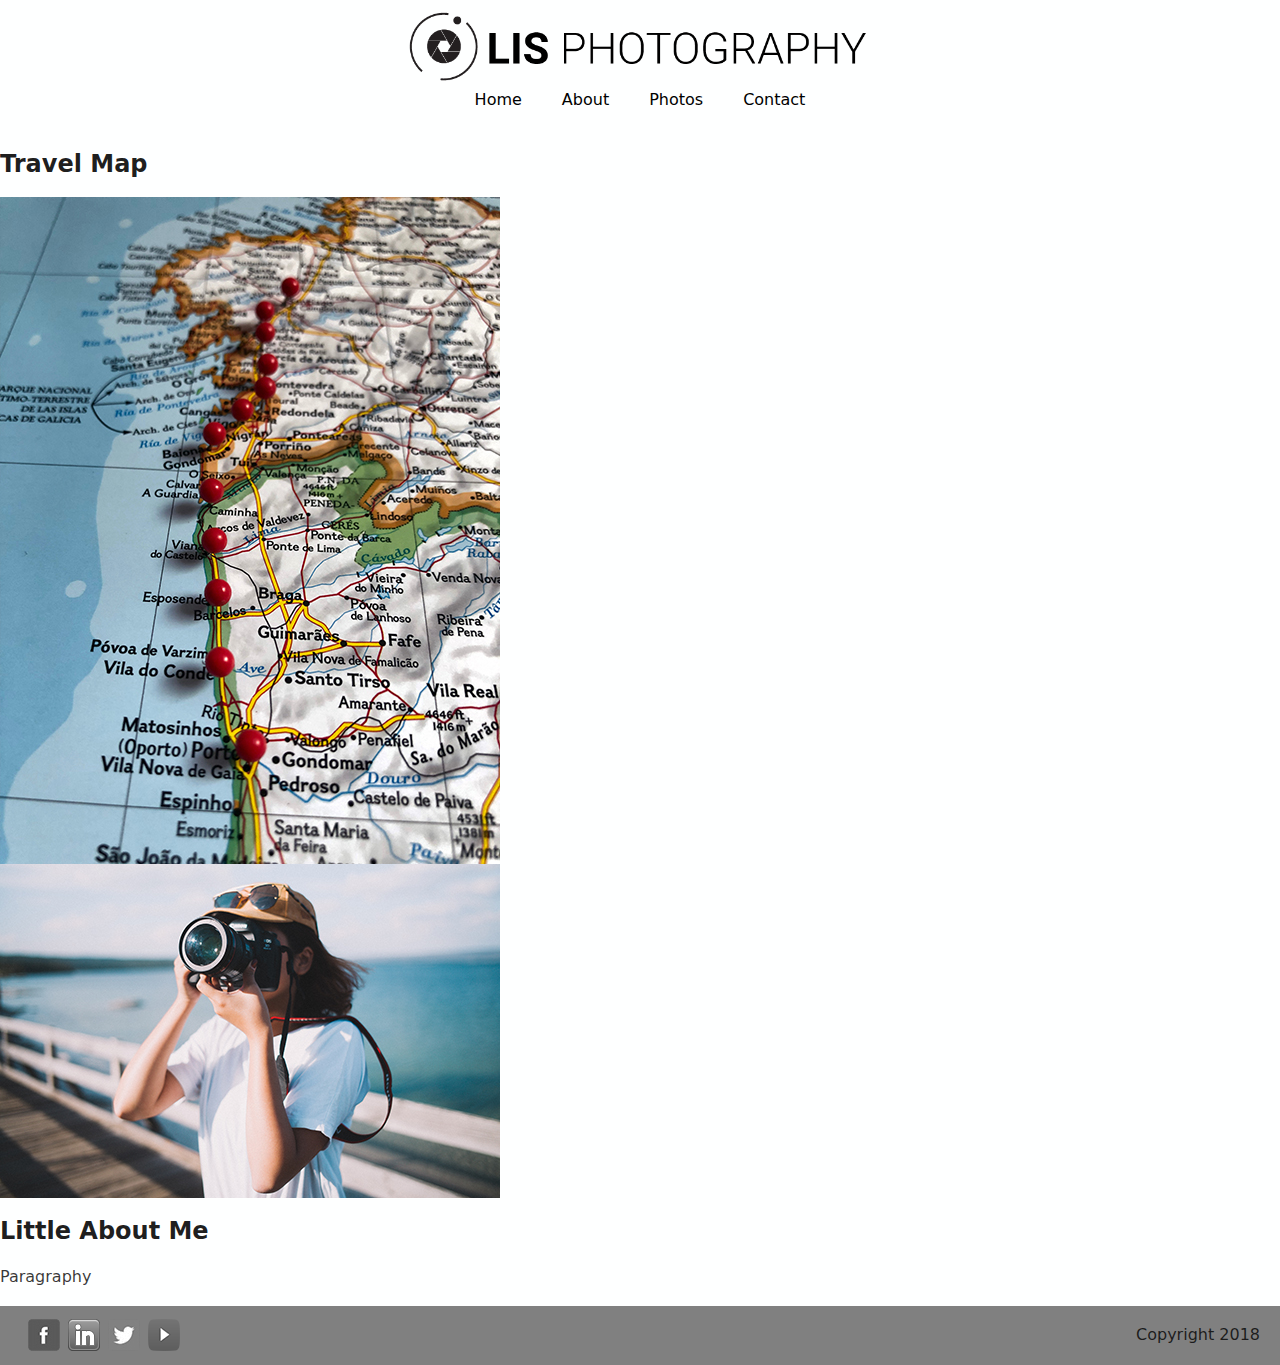
==== About.html @ 22721c87 "MidTerm" ====
<head>
        <meta charset="UTF-8">
        <meta name="viewport" content="width=device-width, initial-scale=1.0">
        <meta http-equiv="X-UA-Compatible" content="ie=edge">
        <title>Mid Term-WP</title>
        <link rel="stylesheet" href="main.css">
    </head>
<body>
    <div class="header">
        <a class="logo" href="./index.html">
            <img src="./images/Lis-logo.png" alt="Logo">
        </a>   
        <nav class="nav">
            <a href="./index.html">Home</a>
            <a href="./About.html">About</a>
            <a href="./Photo.html">Photos</a>
            <a href="./Contact.html">Contact</a>
        </nav>
    </div>

    <div class="section-about clearfix">
        <div class="section-1">
            <h2>Travel Map</h2>
            <img src="./images/travel map.jpg" alt="travel map">    
        </div>

        <div class="csp-box"></div>
            <div class="section-2 clearfix">
                <img src="./images/me.jpg" alt="me">
                <h2>Little About Me</h2>
                <p>Paragraphy</p>                            
            </div>
        </div>
    </div>

    <div class="footer">
        
        <div class="socia-media">
            <a href="www.facebook.com"><img src="./images/facebookIcon.png" alt="Facebook"></a>
            <a href="www.linkedin.com"><img src="./images/linkedin.png" alt="Linkedin"></a>
            <a href="www.twitter.com"><img src="./images/twitterIcon.png" alt="Twitter"></a>
            <a href="www.youtube.com"><img src="./images/YouTube.png" alt="Youtube"></a>
                
        </div>
        <div class="copyright">
                <p>Copyright 2018</p>
        </div>
    </div>

</body>
</html>
---- main.css ----
/* Baseline reset */
html {
  box-sizing: border-box;
  font-size: 16px;
}

*,
*::before,
*::after {
  box-sizing: inherit;
}

body {
  background-color: #feffff;
  color: rgba(0, 0, 0, 0.78);
  font-family: system-ui, -apple-system, BlinkMacSystemFont, "Segoe UI", "Roboto", "Oxygen", "Ubuntu", "Cantarell", "Fira Sans", "Droid Sans", "Helvetica Neue", sans-serif;
  font-size: 100%;
  line-height: 1.64rem;
  margin: 0;
  padding: 0;
}

h1,
h2,
h3,
h4,
h5,
h6 {
  color: rgba(0, 0, 0, 0.89);
}

article {
  padding: 2rem 1rem;
}

/*# sourceMappingURL=main.css.map */
.header {
  display: flex;
  flex-direction: column;
  align-items: center;
  background-color: ffff;
}
.header::before {
  content: " ";
  position: absolute;
  top: 0px;
  width: 100%;
}
.header .logo {
  align-items: center;
  display: flex;
  margin-top: 10px;
}
.header .logo img {
  margin: 0 auto;
  width: 60%;
}
.header .nav {
  display: flex;
  flex-wrap: wrap;
  justify-content: space-between;
  align-items: center;
  text-align: center;
  margin-bottom: 1%;
}
.header .nav a {
  text-decoration: none;
  padding: 5px 10px 5px 10px;
  margin: 0 10px;
  align-items: center;
}
.header .nav a:link {
  text-decoration: none;
  color: black;
}
.header .nav a:hover {
  border-bottom: 1px solid grey;
  color: purple;
  cursor: pointer;
}
.header .nav a:active {
  background-color: #f0f0f0;
}

.container .box {
  position: relative;
  display: flex;
  width: 100%;
  padding-bottom: 100%;
  background: #FFD83B;
  box-shadow: 2px 2px 15px 0 rgba(0, 0, 0, 0.5);
}
.container img:nth-child(1) {
  position: absolute;
  max-width: 40%;
  top: 50%;
  left: 50%;
  transform: translate(-50%, -50%);
  z-index: 2;
}
.container img:nth-child(2) {
  position: absolute;
  max-width: 40%;
  top: 50%;
  left: 50%;
  transform: translate(-50%, -50%);
  z-index: 1;
}

.main-content {
  width: 100%;
  position: relative;
}
.main-content li {
  display: flex;
  align-items: center;
  list-style: none;
  position: absolute;
  z-index: 0;
  background: rgba(255, 255, 255, 0.7);
}
.main-content .right,
.main-content .left {
  height: 100px;
  width: 50px;
}
.main-content .right {
  border-bottom-right-radius: 100px;
  border-top-right-radius: 100px;
  left: 0;
  justify-content: flex-end;
  padding-right: 8px;
}
.main-content .left {
  border-bottom-left-radius: 100px;
  border-top-left-radius: 100px;
  right: 0;
  padding-left: 8px;
}
.main-content img {
  width: 100%;
  position: absolute;
}

/*---------------------------------Footer ------------------>*/
.back-to-top-wrapper {
  text-align: right;
  margin: 1rem 2rem;
}
.back-to-top-wrapper a {
  color: black;
  padding: 3px;
  background: #D8D8D8;
  box-shadow: 0 2px 4px 0 rgba(0, 0, 0, 0.5);
}
.back-to-top-wrapper a:link {
  color: darkorange;
  text-decoration: none;
}
.back-to-top-wrapper a:hover {
  color: aliceblue;
  background-color: darkorange;
}

.footer {
  display: flex;
  flex-wrap: wrap;
  align-items: center;
  background-color: grey;
}
.footer .socia-media {
  display: flex;
  padding-left: 20px;
}
.footer .socia-media a {
  margin-left: 8px;
}
.footer .copyright {
  display: flex;
  flex-grow: 1;
  justify-content: flex-end;
  margin-right: 20px;
}

/*# sourceMappingURL=main.css.map */
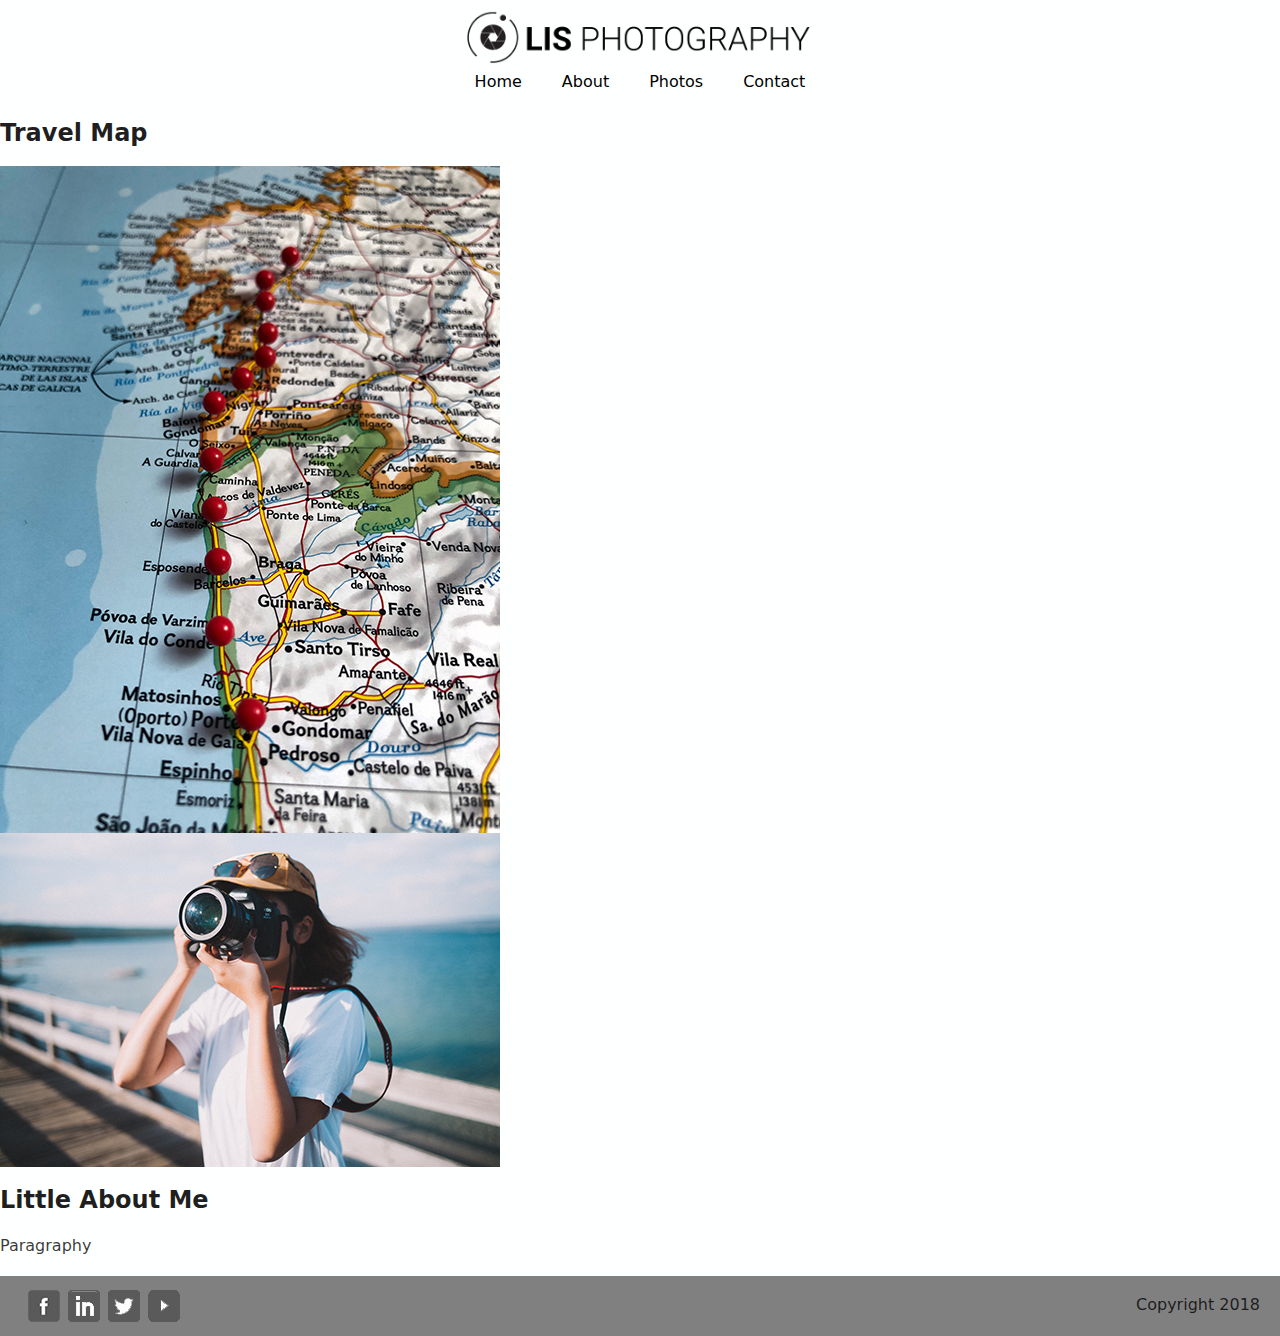
==== commit 757ab9a5: "add about,photo,contact scss" ====
--- a/About.html
+++ b/About.html
@@ -3,7 +3,7 @@
         <meta name="viewport" content="width=device-width, initial-scale=1.0">
         <meta http-equiv="X-UA-Compatible" content="ie=edge">
         <title>Mid Term-WP</title>
-        <link rel="stylesheet" href="main.css">
+        <link rel="stylesheet" href="css/main.css">
     </head>
 <body>
     <div class="header">
@@ -18,19 +18,18 @@
         </nav>
     </div>
 
-    <div class="section-about clearfix">
+    <div class="section-about">
         <div class="section-1">
             <h2>Travel Map</h2>
             <img src="./images/travel map.jpg" alt="travel map">    
         </div>
-
-        <div class="csp-box"></div>
-            <div class="section-2 clearfix">
-                <img src="./images/me.jpg" alt="me">
-                <h2>Little About Me</h2>
-                <p>Paragraphy</p>                            
-            </div>
+       
+        <div class="section-2 clearfix">
+            <img src="./images/me.jpg" alt="me">
+            <h2>Little About Me</h2>
+            <p>Paragraphy</p>                            
         </div>
+        
     </div>
 
     <div class="footer">
--- a/css/main.css
+++ b/css/main.css
@@ -0,0 +1,456 @@
+/* Baseline reset */
+html {
+  box-sizing: border-box;
+  font-size: 16px; }
+
+*,
+*::before,
+*::after {
+  box-sizing: inherit; }
+
+body {
+  background-color: #feffff;
+  color: rgba(0, 0, 0, 0.78);
+  font-family: system-ui, -apple-system, BlinkMacSystemFont, 'Segoe UI', 'Roboto', 'Oxygen', 'Ubuntu', 'Cantarell', 'Fira Sans', 'Droid Sans', 'Helvetica Neue', sans-serif;
+  font-size: 100%;
+  line-height: 1.64rem;
+  margin: 0;
+  padding: 0; }
+
+h1,
+h2,
+h3,
+h4,
+h5,
+h6 {
+  color: rgba(0, 0, 0, 0.89); }
+
+article {
+  padding: 2rem 1rem; }
+
+/*! normalize.css v8.0.0 | MIT License | github.com/necolas/normalize.css */
+/* Document
+   ========================================================================== */
+/**
+ * 1. Correct the line height in all browsers.
+ * 2. Prevent adjustments of font size after orientation changes in iOS.
+ */
+html {
+  line-height: 1.15;
+  /* 1 */
+  -webkit-text-size-adjust: 100%;
+  /* 2 */ }
+
+/* Sections
+   ========================================================================== */
+/**
+ * Remove the margin in all browsers.
+ */
+body {
+  margin: 0; }
+
+/**
+ * Correct the font size and margin on `h1` elements within `section` and
+ * `article` contexts in Chrome, Firefox, and Safari.
+ */
+h1 {
+  font-size: 2em;
+  margin: 0.67em 0; }
+
+/* Grouping content
+   ========================================================================== */
+/**
+ * 1. Add the correct box sizing in Firefox.
+ * 2. Show the overflow in Edge and IE.
+ */
+hr {
+  box-sizing: content-box;
+  /* 1 */
+  height: 0;
+  /* 1 */
+  overflow: visible;
+  /* 2 */ }
+
+/**
+ * 1. Correct the inheritance and scaling of font size in all browsers.
+ * 2. Correct the odd `em` font sizing in all browsers.
+ */
+pre {
+  font-family: monospace, monospace;
+  /* 1 */
+  font-size: 1em;
+  /* 2 */ }
+
+/* Text-level semantics
+   ========================================================================== */
+/**
+ * Remove the gray background on active links in IE 10.
+ */
+a {
+  background-color: transparent; }
+
+/**
+ * 1. Remove the bottom border in Chrome 57-
+ * 2. Add the correct text decoration in Chrome, Edge, IE, Opera, and Safari.
+ */
+abbr[title] {
+  border-bottom: none;
+  /* 1 */
+  text-decoration: underline;
+  /* 2 */
+  text-decoration: underline dotted;
+  /* 2 */ }
+
+/**
+ * Add the correct font weight in Chrome, Edge, and Safari.
+ */
+b,
+strong {
+  font-weight: bolder; }
+
+/**
+ * 1. Correct the inheritance and scaling of font size in all browsers.
+ * 2. Correct the odd `em` font sizing in all browsers.
+ */
+code,
+kbd,
+samp {
+  font-family: monospace, monospace;
+  /* 1 */
+  font-size: 1em;
+  /* 2 */ }
+
+/**
+ * Add the correct font size in all browsers.
+ */
+small {
+  font-size: 80%; }
+
+/**
+ * Prevent `sub` and `sup` elements from affecting the line height in
+ * all browsers.
+ */
+sub,
+sup {
+  font-size: 75%;
+  line-height: 0;
+  position: relative;
+  vertical-align: baseline; }
+
+sub {
+  bottom: -0.25em; }
+
+sup {
+  top: -0.5em; }
+
+/* Embedded content
+   ========================================================================== */
+/**
+ * Remove the border on images inside links in IE 10.
+ */
+img {
+  border-style: none; }
+
+/* Forms
+   ========================================================================== */
+/**
+ * 1. Change the font styles in all browsers.
+ * 2. Remove the margin in Firefox and Safari.
+ */
+button,
+input,
+optgroup,
+select,
+textarea {
+  font-family: inherit;
+  /* 1 */
+  font-size: 100%;
+  /* 1 */
+  line-height: 1.15;
+  /* 1 */
+  margin: 0;
+  /* 2 */ }
+
+/**
+ * Show the overflow in IE.
+ * 1. Show the overflow in Edge.
+ */
+button,
+input {
+  /* 1 */
+  overflow: visible; }
+
+/**
+ * Remove the inheritance of text transform in Edge, Firefox, and IE.
+ * 1. Remove the inheritance of text transform in Firefox.
+ */
+button,
+select {
+  /* 1 */
+  text-transform: none; }
+
+/**
+ * Correct the inability to style clickable types in iOS and Safari.
+ */
+button,
+[type="button"],
+[type="reset"],
+[type="submit"] {
+  -webkit-appearance: button; }
+
+/**
+ * Remove the inner border and padding in Firefox.
+ */
+button::-moz-focus-inner,
+[type="button"]::-moz-focus-inner,
+[type="reset"]::-moz-focus-inner,
+[type="submit"]::-moz-focus-inner {
+  border-style: none;
+  padding: 0; }
+
+/**
+ * Restore the focus styles unset by the previous rule.
+ */
+button:-moz-focusring,
+[type="button"]:-moz-focusring,
+[type="reset"]:-moz-focusring,
+[type="submit"]:-moz-focusring {
+  outline: 1px dotted ButtonText; }
+
+/**
+ * Correct the padding in Firefox.
+ */
+fieldset {
+  padding: 0.35em 0.75em 0.625em; }
+
+/**
+ * 1. Correct the text wrapping in Edge and IE.
+ * 2. Correct the color inheritance from `fieldset` elements in IE.
+ * 3. Remove the padding so developers are not caught out when they zero out
+ *    `fieldset` elements in all browsers.
+ */
+legend {
+  box-sizing: border-box;
+  /* 1 */
+  color: inherit;
+  /* 2 */
+  display: table;
+  /* 1 */
+  max-width: 100%;
+  /* 1 */
+  padding: 0;
+  /* 3 */
+  white-space: normal;
+  /* 1 */ }
+
+/**
+ * Add the correct vertical alignment in Chrome, Firefox, and Opera.
+ */
+progress {
+  vertical-align: baseline; }
+
+/**
+ * Remove the default vertical scrollbar in IE 10+.
+ */
+textarea {
+  overflow: auto; }
+
+/**
+ * 1. Add the correct box sizing in IE 10.
+ * 2. Remove the padding in IE 10.
+ */
+[type="checkbox"],
+[type="radio"] {
+  box-sizing: border-box;
+  /* 1 */
+  padding: 0;
+  /* 2 */ }
+
+/**
+ * Correct the cursor style of increment and decrement buttons in Chrome.
+ */
+[type="number"]::-webkit-inner-spin-button,
+[type="number"]::-webkit-outer-spin-button {
+  height: auto; }
+
+/**
+ * 1. Correct the odd appearance in Chrome and Safari.
+ * 2. Correct the outline style in Safari.
+ */
+[type="search"] {
+  -webkit-appearance: textfield;
+  /* 1 */
+  outline-offset: -2px;
+  /* 2 */ }
+
+/**
+ * Remove the inner padding in Chrome and Safari on macOS.
+ */
+[type="search"]::-webkit-search-decoration {
+  -webkit-appearance: none; }
+
+/**
+ * 1. Correct the inability to style clickable types in iOS and Safari.
+ * 2. Change font properties to `inherit` in Safari.
+ */
+::-webkit-file-upload-button {
+  -webkit-appearance: button;
+  /* 1 */
+  font: inherit;
+  /* 2 */ }
+
+/* Interactive
+   ========================================================================== */
+/*
+ * Add the correct display in Edge, IE 10+, and Firefox.
+ */
+details {
+  display: block; }
+
+/*
+ * Add the correct display in all browsers.
+ */
+summary {
+  display: list-item; }
+
+/* Misc
+   ========================================================================== */
+/**
+ * Add the correct display in IE 10+.
+ */
+template {
+  display: none; }
+
+/**
+ * Add the correct display in IE 10.
+ */
+[hidden] {
+  display: none; }
+
+.back-to-top-wrapper {
+  display: none;
+  text-align: right;
+  margin: 1rem 2rem; }
+  .back-to-top-wrapper a {
+    color: black;
+    padding: 3px;
+    background: #D8D8D8;
+    box-shadow: 0 2px 4px 0 rgba(0, 0, 0, 0.5); }
+    .back-to-top-wrapper a:link {
+      color: darkorange;
+      text-decoration: none; }
+    .back-to-top-wrapper a:hover {
+      color: aliceblue;
+      background-color: darkorange; }
+
+.footer {
+  height: 60px;
+  display: flex;
+  flex-wrap: wrap;
+  align-items: center;
+  background-color: grey; }
+  .footer .socia-media {
+    display: flex;
+    padding-left: 20px; }
+    .footer .socia-media a {
+      margin-left: 8px; }
+  .footer .copyright {
+    display: flex;
+    flex-grow: 1;
+    justify-content: flex-end;
+    margin-right: 20px; }
+
+.header {
+  display: flex;
+  flex-direction: column;
+  align-items: center; }
+  .header::before {
+    content: ' ';
+    position: absolute;
+    top: 1px;
+    width: 100%; }
+  .header .logo {
+    align-items: center;
+    display: flex;
+    margin-top: 10px; }
+    .header .logo img {
+      margin: 0 auto;
+      width: 45%; }
+      @media screen and (max-width: 420px) {
+        .header .logo img {
+          width: 80%; } }
+  .header .nav {
+    display: flex; }
+    .header .nav a {
+      text-decoration: none;
+      padding: 5px 10px 5px 10px;
+      margin: 0 10px;
+      align-items: center; }
+      .header .nav a:link {
+        text-decoration: none;
+        color: black; }
+      .header .nav a:hover {
+        border-bottom: 1px solid grey;
+        color: purple;
+        cursor: pointer; }
+      .header .nav a:active {
+        background-color: #f0f0f0; }
+
+.container {
+  /*position: fixed; */
+  /* z-index: 10; */
+  /* width: 100%; */
+  /* height: 100vh; */
+  /* top: 0; */
+  /* left: 0; */ }
+  .container .box {
+    position: relative;
+    display: flex;
+    justify-content: center;
+    align-items: center;
+    height: calc(100vh - 95px);
+    background: #FFD83B;
+    box-shadow: 2px 2px 15px 0 rgba(0, 0, 0, 0.5); }
+    .container .box img:nth-child(1) {
+      position: absolute;
+      max-width: 40%;
+      z-index: 2; }
+    .container .box img:nth-child(2) {
+      max-width: 40%;
+      z-index: 1; }
+    @media screen and (max-width: 420px) {
+      .container .box img:nth-child(1),
+      .container .box img:nth-child(2) {
+        max-width: 55%; } }
+
+.main-content {
+  width: 100%;
+  position: relative;
+  display: flex;
+  justify-content: space-between;
+  align-items: center;
+  height: 760px;
+  background-image: url(../images/front-page.jpg);
+  background-size: cover; }
+  .main-content li {
+    display: flex;
+    align-items: center;
+    /* list-style: none; */
+    /* position: absolute; */
+    /* z-index: 0; */
+    background: rgba(255, 255, 255, 0.7); }
+  .main-content .right,
+  .main-content .left {
+    height: 100px;
+    width: 50px; }
+  .main-content .right {
+    border-bottom-right-radius: 100px;
+    border-top-right-radius: 100px; }
+  .main-content .left {
+    border-bottom-left-radius: 100px;
+    border-top-left-radius: 100px;
+    padding-left: 8px; }
+  .main-content img {
+    width: 100%;
+    height: calc(100vh - 115px - 6px);
+    position: absolute; }
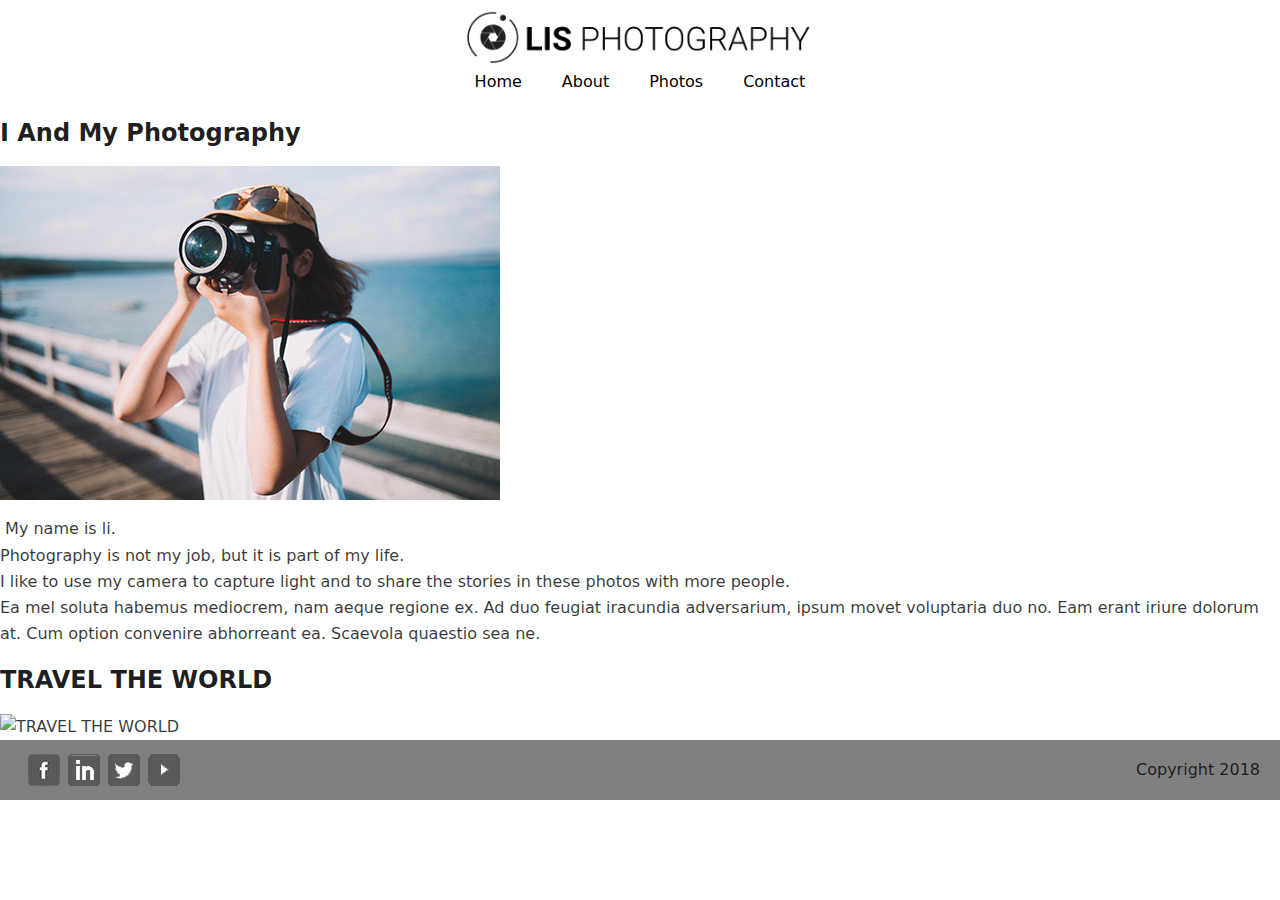
==== commit 3772d77f: "complete main about page" ====
--- a/About.html
+++ b/About.html
@@ -19,16 +19,21 @@
     </div>
 
     <div class="section-about">
+
         <div class="section-1">
-            <h2>Travel Map</h2>
-            <img src="./images/travel map.jpg" alt="travel map">    
+            <h2>I And My Photography</h2>
+            <img src="./images/me.jpg" alt="me">
+            
+            <p>​ My name is li.<br> Photography is not my job, but it is part of my life. <br> I like to use my camera to capture light and to share the stories in these photos with more people.
+                <br>Ea mel soluta habemus mediocrem, nam aeque regione ex. Ad duo feugiat iracundia adversarium, ipsum movet voluptaria duo no. Eam erant iriure dolorum at. Cum option convenire abhorreant ea. Scaevola quaestio sea ne.</p>                            
+        </div>
+
+        <div class="section-2">
+            <h2>TRAVEL THE WORLD</h2>
+            <img src="./images/map.jpg" alt="TRAVEL THE WORLD">    
         </div>
        
-        <div class="section-2 clearfix">
-            <img src="./images/me.jpg" alt="me">
-            <h2>Little About Me</h2>
-            <p>Paragraphy</p>                            
-        </div>
+        
         
     </div>
 
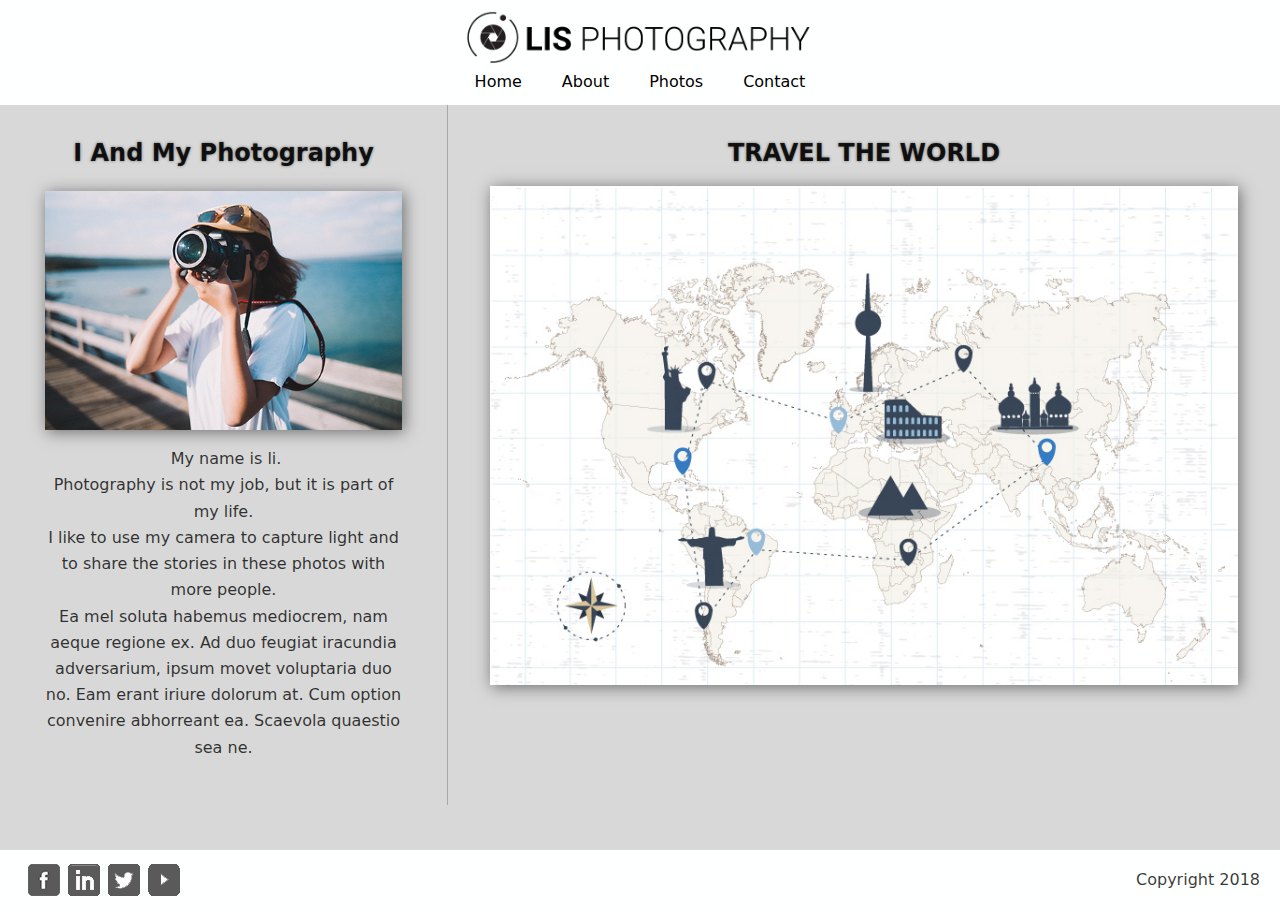
==== commit 3e533be7: "fix socia media link problem" ====
--- a/About.html
+++ b/About.html
@@ -40,10 +40,10 @@
     <div class="footer">
         
         <div class="socia-media">
-            <a href="www.facebook.com"><img src="./images/facebookIcon.png" alt="Facebook"></a>
-            <a href="www.linkedin.com"><img src="./images/linkedin.png" alt="Linkedin"></a>
-            <a href="www.twitter.com"><img src="./images/twitterIcon.png" alt="Twitter"></a>
-            <a href="www.youtube.com"><img src="./images/YouTube.png" alt="Youtube"></a>
+            <a href="http://www.facebook.com"><img src="./images/facebookIcon.png" alt="Facebook"></a>
+            <a href="http://www.linkedin.com"><img src="./images/linkedin.png" alt="Linkedin"></a>
+            <a href="http://www.twitter.com"><img src="./images/twitterIcon.png" alt="Twitter"></a>
+            <a href="http://www.youtube.com"><img src="./images/YouTube.png" alt="Youtube"></a>
                 
         </div>
         <div class="copyright">
--- a/css/main.css
+++ b/css/main.css
@@ -328,9 +328,9 @@
   display: none; }
 
 .back-to-top-wrapper {
-  display: none;
+  display: block;
   text-align: right;
-  margin: 1rem 2rem; }
+  margin: 0.5rem 2rem 0 0; }
   .back-to-top-wrapper a {
     color: black;
     padding: 3px;
@@ -342,13 +342,15 @@
     .back-to-top-wrapper a:hover {
       color: aliceblue;
       background-color: darkorange; }
+  @media screen and (min-width: 420px) {
+    .back-to-top-wrapper {
+      display: none; } }
 
 .footer {
   height: 60px;
   display: flex;
   flex-wrap: wrap;
-  align-items: center;
-  background-color: grey; }
+  align-items: center; }
   .footer .socia-media {
     display: flex;
     padding-left: 20px; }
@@ -363,7 +365,8 @@
 .header {
   display: flex;
   flex-direction: column;
-  align-items: center; }
+  align-items: center;
+  height: 105px; }
   .header::before {
     content: ' ';
     position: absolute;
@@ -396,13 +399,304 @@
       .header .nav a:active {
         background-color: #f0f0f0; }
 
+.section-about {
+  display: flex;
+  flex-direction: column;
+  background: #D8D8D8; }
+  .section-about .section-1, .section-about .section-2 {
+    width: 100%;
+    display: flex;
+    flex-direction: column;
+    align-items: center; }
+  .section-about h2 {
+    margin-top: 35px;
+    text-shadow: 0 0 3px rgba(0, 0, 0, 0.5); }
+  .section-about .section-1 img {
+    width: 85%;
+    box-shadow: 2px 2px 15px 0 rgba(0, 0, 0, 0.5); }
+  .section-about .section-1 p {
+    width: 85%;
+    text-align: center;
+    border-bottom: 1px solid darkgrey;
+    padding-bottom: 30px; }
+  .section-about .section-2 img {
+    width: 80%;
+    box-shadow: 2px 2px 15px 0 rgba(0, 0, 0, 0.5);
+    margin-bottom: 30px; }
+  @media screen and (min-width: 400px) {
+    .section-about .section-1 img, .section-about .section-1 p {
+      width: 80%; }
+    .section-about .section-1 h2 {
+      margin-top: 55px;
+      margin-bottom: 35px; } }
+  @media screen and (min-width: 800px) {
+    .section-about {
+      flex-direction: row;
+      justify-content: space-around;
+      height: calc(100vh - 95px - 60px); }
+      .section-about .section-1 {
+        display: flex;
+        flex-direction: column;
+        border-right: 1px solid darkgrey;
+        width: 35%;
+        max-height: 700px;
+        overflow-y: scroll; }
+        .section-about .section-1 h2 {
+          margin-top: 35px;
+          margin-bottom: 25px; }
+        .section-about .section-1 p {
+          border-bottom: none; }
+      .section-about .section-2 {
+        width: 65%;
+        display: flex;
+        flex-direction: column; }
+        .section-about .section-2 img {
+          width: 90%; } }
+
+.pc {
+  display: flex;
+  flex-direction: column;
+  justify-content: center;
+  background: #D8D8D8;
+  padding: 30px 0px; }
+  .pc .cg {
+    position: relative;
+    text-align: center; }
+    .pc .cg h1 {
+      position: absolute;
+      color: white;
+      left: 0;
+      top: 25%;
+      width: 100%;
+      text-align: center;
+      z-index: 1;
+      color: grey;
+      text-shadow: 0 0 3px rgba(0, 0, 0, 0.5);
+      padding: 50px 0; }
+      .pc .cg h1:hover {
+        color: whitesmoke; }
+      @media screen and (min-width: 400px) {
+        .pc .cg h1 {
+          top: 25%; } }
+    .pc .cg img {
+      width: 65%;
+      height: auto;
+      border-radius: 50%;
+      box-shadow: 2px 2px 15px 0 rgba(0, 0, 0, 0.5);
+      padding: 1%;
+      filter: blur(3px);
+      border: 5px solid darkgrey;
+      margin: 20px; }
+      .pc .cg img:hover {
+        border-color: white; }
+      @media screen and (min-width: 420px) {
+        .pc .cg img {
+          border: 10px solid darkgrey;
+          width: 50%; } }
+      @media screen and (min-width: 800px) {
+        .pc .cg img {
+          width: 80%; } }
+  @media screen and (min-width: 800px) {
+    .pc {
+      flex-direction: row;
+      align-items: center;
+      height: calc(100vh - 165px); } }
+
+.section-contact .contact-form, .section-contact .map-wrapper {
+  display: flex;
+  flex-direction: column;
+  align-items: center;
+  border-bottom: 1px solid darkgrey;
+  padding-bottom: 35px; }
+  .section-contact .contact-form h2, .section-contact .map-wrapper h2 {
+    text-shadow: 0 0 3px rgba(0, 0, 0, 0.5);
+    padding-top: 30px; }
+  .section-contact .contact-form p, .section-contact .map-wrapper p {
+    text-align: center; }
+
+.section-contact .contact-form {
+  border-bottom: 1px solid darkgrey; }
+  .section-contact .contact-form form {
+    width: 90%;
+    box-shadow: 1px 1px 10px 1px #ccc;
+    border-radius: 20px;
+    padding: 1.5rem 1rem 1rem 1rem;
+    display: flex;
+    flex-direction: column;
+    align-items: center; }
+    .section-contact .contact-form form fieldset {
+      /* margin: 0.5rem; */
+      border: none;
+      display: flex;
+      width: 100%; }
+      .section-contact .contact-form form fieldset input, .section-contact .contact-form form fieldset textarea {
+        height: 2.5rem;
+        border: 1px solid darkgrey;
+        border-radius: 0.5rem;
+        width: 100%; }
+      .section-contact .contact-form form fieldset textarea {
+        height: 4.5rem; }
+    .section-contact .contact-form form input[type="text"]:focus {
+      background-color: #D8D8D8; }
+    .section-contact .contact-form form input[type="submit"] {
+      width: 100%;
+      padding: 0.5rem;
+      color: white;
+      background-color: rgba(255, 165, 0, 0.8);
+      border: none;
+      border-radius: 0.3rem; }
+    .section-contact .contact-form form input[type="submit"]:hover {
+      background-color: orange;
+      color: aliceblue;
+      box-shadow: 2px 2px 15px 0 rgba(0, 0, 0, 0.5);
+      -webkit-transition-duration: 0.4s;
+      /* Safari */
+      transition-duration: 0.4s; }
+
+.section-contact iframe {
+  height: 22rem;
+  border: 0;
+  width: 90%;
+  box-shadow: 2px 2px 15px 0 rgba(0, 0, 0, 0.5); }
+
+@media screen and (min-width: 400px) {
+  .section-contact form {
+    width: 80%; }
+    .section-contact form input[type="submit"] {
+      height: 3rem;
+      width: 50%; }
+  .section-contact iframe {
+    width: 80%; } }
+
+@media screen and (min-width: 800px) {
+  .section-contact {
+    display: flex;
+    flex-direction: row;
+    align-items: space-between;
+    justify-content: center;
+    height: calc(100vh - 165px);
+    padding-top: 5rem;
+    padding-bottom: 3rem;
+    padding-left: 50px;
+    padding-right: 120px;
+    background: #D8D8D8; }
+    .section-contact .contact-form, .section-contact .map-wrapper {
+      width: 50%;
+      border-bottom: none; }
+    .section-contact .contact-form {
+      padding-right: 2rem; }
+      .section-contact .contact-form h2 {
+        margin-bottom: 0; }
+      .section-contact .contact-form p {
+        height: 3rem; }
+      .section-contact .contact-form form {
+        width: 55%;
+        background: whitesmoke; }
+    .section-contact .map-wrapper {
+      padding-left: 2rem;
+      border-left: 1px solid darkgrey; }
+      .section-contact .map-wrapper h2 {
+        background: whitesmoke;
+        padding: 2.5rem;
+        width: 95%;
+        text-align: center;
+        margin-bottom: 1.5rem; }
+      .section-contact .map-wrapper iframe {
+        width: 95%;
+        height: 23rem; } }
+
+.section-gallery {
+  text-align: center;
+  background: lightgrey;
+  height: calc(100vh - 165px);
+  overflow: scroll; }
+  .section-gallery .intro {
+    width: 90%;
+    margin: 0 auto;
+    padding: 35px 0px; }
+    @media screen and (min-width: 960px) {
+      .section-gallery .intro {
+        width: 40%;
+        padding: 0 20px;
+        background: #FAF9F4;
+        height: calc(100vh - 165px);
+        display: flex;
+        flex-direction: column;
+        justify-content: center; } }
+  .section-gallery .gallery > img {
+    width: 90%;
+    margin-bottom: 20px;
+    box-shadow: 2px 2px 15px 0 rgba(0, 0, 0, 0.5); }
+  @media screen and (min-width: 420px) {
+    .section-gallery .gallery {
+      width: 90%;
+      display: grid;
+      grid-column-gap: 20px;
+      grid-row-gap: 20px;
+      grid-template-columns: auto auto auto;
+      padding: 10px;
+      margin: 0 auto; } }
+  @media screen and (min-width: 960px) {
+    .section-gallery {
+      display: flex;
+      flex-direction: row;
+      align-items: center; }
+      .section-gallery .gallery {
+        background: #D8D8D8;
+        height: 700px;
+        overflow-y: scroll;
+        padding: 5% 3%;
+        grid-column-gap: 20px;
+        grid-row-gap: 20px; } }
+
 .container {
-  /*position: fixed; */
-  /* z-index: 10; */
-  /* width: 100%; */
-  /* height: 100vh; */
-  /* top: 0; */
-  /* left: 0; */ }
+  z-index: 10;
+  width: 100%;
+  height: calc(100vh - 165px);
+  position: relative; }
+  .container .button {
+    display: flex; }
+    .container .button li {
+      display: flex;
+      align-items: center;
+      background: rgba(255, 255, 255, 0.7);
+      z-index: 0; }
+      .container .button li a {
+        padding: 5px;
+        color: #717171;
+        font-weight: 600;
+        text-decoration: none; }
+        .container .button li a:hover {
+          text-shadow: 0 0 3px rgba(0, 0, 0, 0.5);
+          color: whitesmoke; }
+    .container .button .right,
+    .container .button .left {
+      height: 140px;
+      width: 70px;
+      position: absolute;
+      top: 300px;
+      z-index: 3; }
+      @media screen and (max-width: 420px) {
+        .container .button .right,
+        .container .button .left {
+          top: 200px; } }
+      @media screen and (min-width: 960px) {
+        .container .button .right,
+        .container .button .left {
+          height: 200px;
+          width: 100px;
+          top: 250px;
+          font-size: 1.5rem; } }
+    .container .button .right {
+      border-bottom-right-radius: 100px;
+      border-top-right-radius: 100px; }
+    .container .button .left {
+      border-bottom-left-radius: 100px;
+      border-top-left-radius: 100px;
+      right: 0;
+      padding-left: 8px; }
+    .container .button .fadeIn {
+      animation: fadeIn 1s 2.8s both; }
   .container .box {
     position: relative;
     display: flex;
@@ -411,6 +705,24 @@
     height: calc(100vh - 95px);
     background: #FFD83B;
     box-shadow: 2px 2px 15px 0 rgba(0, 0, 0, 0.5); }
+    .container .box .rotate1 {
+      animation: rotateIn-reverse 1s both; }
+    .container .box .rotate2 {
+      animation: rotateIn 1s 1s both; }
+
+@keyframes rotateIn-reverse {
+  from {
+    -webkit-transform-origin: center;
+    transform-origin: center;
+    -webkit-transform: rotate3d(0, 0, 1, -200deg);
+    transform: rotate3d(0, 0, 1, -200deg);
+    opacity: 0; }
+  to {
+    -webkit-transform-origin: center;
+    transform-origin: center;
+    -webkit-transform: translate3d(0, 0, 0);
+    transform: translate3d(0, 0, 0);
+    opacity: 1; } }
     .container .box img:nth-child(1) {
       position: absolute;
       max-width: 40%;
@@ -422,35 +734,17 @@
       .container .box img:nth-child(1),
       .container .box img:nth-child(2) {
         max-width: 55%; } }
+  .container .fade {
+    animation: fadeOut 1s 2s both; }
 
 .main-content {
   width: 100%;
-  position: relative;
-  display: flex;
-  justify-content: space-between;
-  align-items: center;
-  height: 760px;
+  position: fixed;
+  top: 105px;
+  height: calc(100vh - 165px);
   background-image: url(../images/front-page.jpg);
   background-size: cover; }
-  .main-content li {
-    display: flex;
-    align-items: center;
-    /* list-style: none; */
-    /* position: absolute; */
-    /* z-index: 0; */
-    background: rgba(255, 255, 255, 0.7); }
-  .main-content .right,
-  .main-content .left {
-    height: 100px;
-    width: 50px; }
-  .main-content .right {
-    border-bottom-right-radius: 100px;
-    border-top-right-radius: 100px; }
-  .main-content .left {
-    border-bottom-left-radius: 100px;
-    border-top-left-radius: 100px;
-    padding-left: 8px; }
   .main-content img {
     width: 100%;
-    height: calc(100vh - 115px - 6px);
+    height: calc(100vh - 165px);
     position: absolute; }
